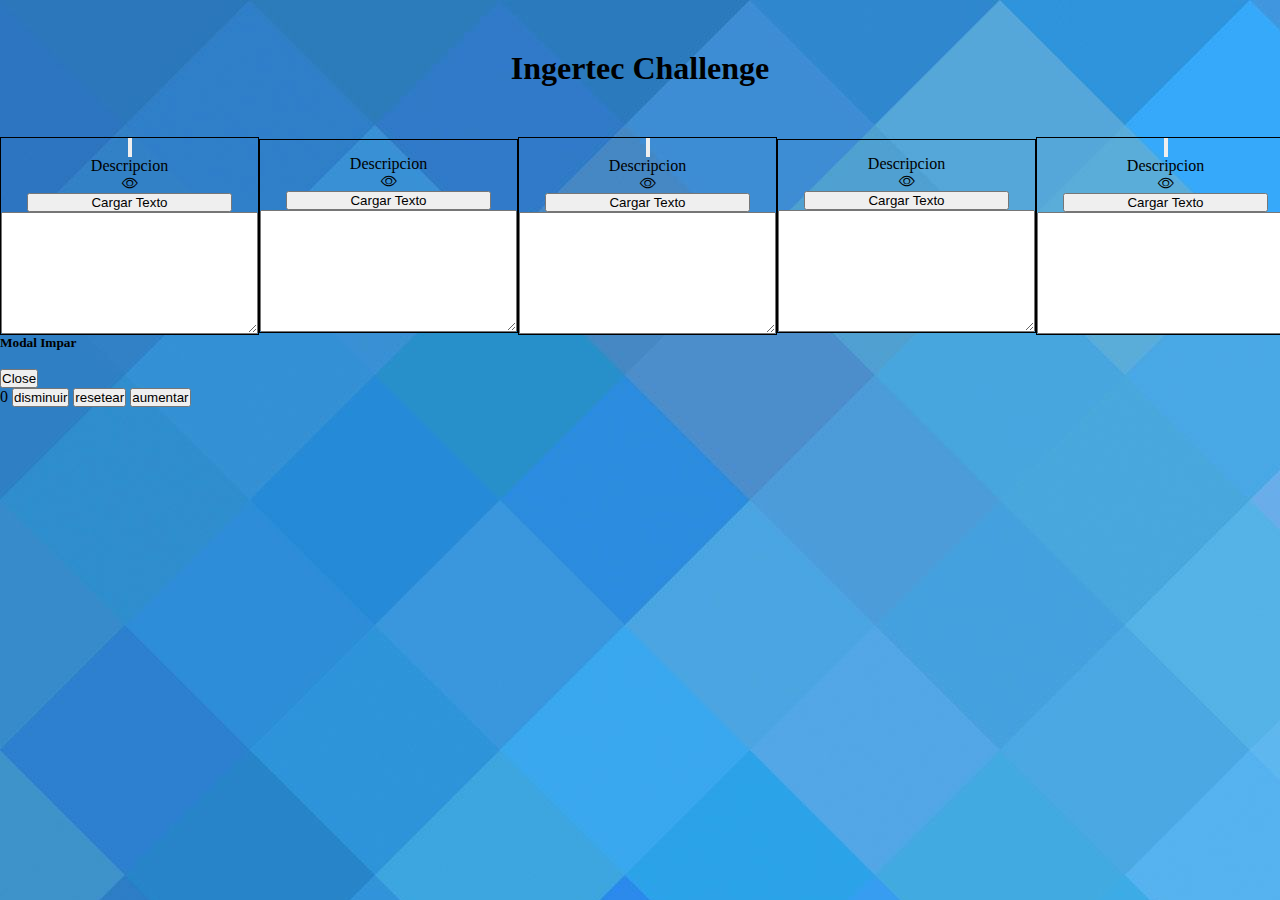
==== index.html @ 86f887ca "first commit" ====
<!DOCTYPE html>
<html lang="es">
<head>
    <meta charset="UTF-8">
    <meta http-equiv="X-UA-Compatible" content="IE=edge">
    <meta name="viewport" content="width=device-width, initial-scale=1.0">
    <title>Ingertec Challenge</title>
    <link href="https://cdn.jsdelivr.net/npm/bootstrap@5.0.2/dist/css/bootstrap.min.css" rel="stylesheet" integrity="sha384-EVSTQN3/azprG1Anm3QDgpJLIm9Nao0Yz1ztcQTwFspd3yD65VohhpuuCOmLASjC" crossorigin="anonymous">
    <link rel="stylesheet" href="https://cdn.jsdelivr.net/npm/bootstrap-icons@1.7.2/font/bootstrap-icons.css">
    <link rel="stylesheet" href="styles/styles.css">
</head>
<body>

    <h1>Ingertec Challenge</h1>
    
    <main>
        <section class="images">
          <div class="impar"> <button onclick="popUp()"><img src="https://picsum.photos/200" alt=""></button><p>Descripcion</p> <p><i class="bi bi-eye"></i></i></p> <button onclick="loadText()" class="btn-primary btn-cargar-texto">Cargar Texto</button> <textarea  class="json-text" name="Json" cols="30" rows="8"></textarea> </div>
          <div class="par"> <button type="button" class="btn btn-primary" data-toggle="modal" data-target="#exampleModal">
  <img src="https://picsum.photos/200" alt=""></button> <p>Descripcion</p> <p><i class="bi bi-eye"></i></i></p> <button onclick="loadText()" class="btn-primary btn-cargar-texto" >Cargar Texto</button> <textarea  class="json-text" name="Json" id="" cols="30" rows="8"></textarea> </div>
  <div class="impar"> <button onclick="popUp()"><img src="https://picsum.photos/200" alt=""></button><p>Descripcion</p> <p><i class="bi bi-eye"></i></i></p> <button class="btn-primary btn-cargar-texto">Cargar Texto</button> <textarea  class="json-text" name="Json" id="" cols="30" rows="8"></textarea> </div>
  <div class="par"> <button type="button" class="btn btn-primary" data-toggle="modal" data-target="#exampleModal">
  <img src="https://picsum.photos/200" alt=""></button> <p>Descripcion</p> <p><i class="bi bi-eye"></i></i></p> <button class="btn-primary btn-cargar-texto">Cargar Texto</button> <textarea  class="json-text" name="Json" id="" cols="30" rows="8"></textarea> </div>
  <div class="impar"> <button onclick="popUp()"><img src="https://picsum.photos/200" alt=""></button><p>Descripcion</p> <p><i class="bi bi-eye"></i></i></p> <button class="btn-primary btn-cargar-texto">Cargar Texto</button> <textarea class="json-text" name="Json" id="" cols="30" rows="8"></textarea> </div>
</section>



<!-- Modal -->
<div class="modal fade" id="exampleModal" tabindex="-1" role="dialog" aria-labelledby="exampleModalLabel" aria-hidden="true">
  <div class="modal-dialog" role="document">
    <div class="modal-content">
      <div class="modal-header">
        <h5 class="modal-title" id="exampleModalLabel">Modal Impar</h5>
      </div>
      <div class="modal-body">
        <img src="https://picsum.photos/800/400" alt="">
      </div>
      <div class="modal-footer">
        <button type="button" class="btn btn-secondary" data-dismiss="modal">Close</button>
      </div>
    </div>
  </div>
</div>

<span id="valor"> 0 </span>
<button class="boton disminuir">disminuir</button>
<button class="boton resetear">resetear</button>
<button class="boton aumentar">aumentar</button>



<script>
function popUp() {
  var myWindow = window.open("prueba.html", "", "width=800,height=400");
}
</script>

    </main>
    <script src="https://code.jquery.com/jquery-3.2.1.slim.min.js" integrity="sha384-KJ3o2DKtIkvYIK3UENzmM7KCkRr/rE9/Qpg6aAZGJwFDMVNA/GpGFF93hXpG5KkN" crossorigin="anonymous"></script>
    <script src="https://cdnjs.cloudflare.com/ajax/libs/popper.js/1.12.9/umd/popper.min.js" integrity="sha384-ApNbgh9B+Y1QKtv3Rn7W3mgPxhU9K/ScQsAP7hUibX39j7fakFPskvXusvfa0b4Q" crossorigin="anonymous"></script>
    <script src="https://maxcdn.bootstrapcdn.com/bootstrap/4.0.0/js/bootstrap.min.js" integrity="sha384-JZR6Spejh4U02d8jOt6vLEHfe/JQGiRRSQQxSfFWpi1MquVdAyjUar5+76PVCmYl" crossorigin="anonymous"></script>
    <script src="index.js"></script>
    <script src="cargar-texto.js"></script>
    <script src="contador.js"></script>


</body>
</html>
---- styles/styles.css ----
*{
    margin: 0;
    padding: 0;
}

body{
    background-image: url(../img/background.jpg);
}

h1{
    display: flex;
    justify-content: center;
    margin: 50px;

}


section.images{
    display: flex;
    justify-content: space-around;
    align-items: center;
    flex-direction: row;
}

div.impar, div.par{
    border: solid black 1px;
    display: flex;
    justify-content: center;
    flex-direction: column;
    align-items: center;

}

div.par button{
    width: 100%;
    padding: 0 !important;
    margin: 0 !important;
}

button.btn.btn-primary{
    width: 100%;
    padding: 0 !important;
    margin: 0 !important;
    background: none !important;
    border: none;
}


.btn-cargar-texto{
    width: 80% !important;
    margin-bottom: 0;
}


div.modal-body img{
width: 100%;
}

.prueba button{
    margin-bottom: 10px;
    width: 48%;
}

/* .container-popup{
} */

.img-popup {
    width: 100%;
    height: 100vh;
}

/* .button-popup{

} */

.botonera-popup{
    width: 100%;
    position: absolute;
    bottom: 0px;
    display: flex;
    justify-content: center;
}
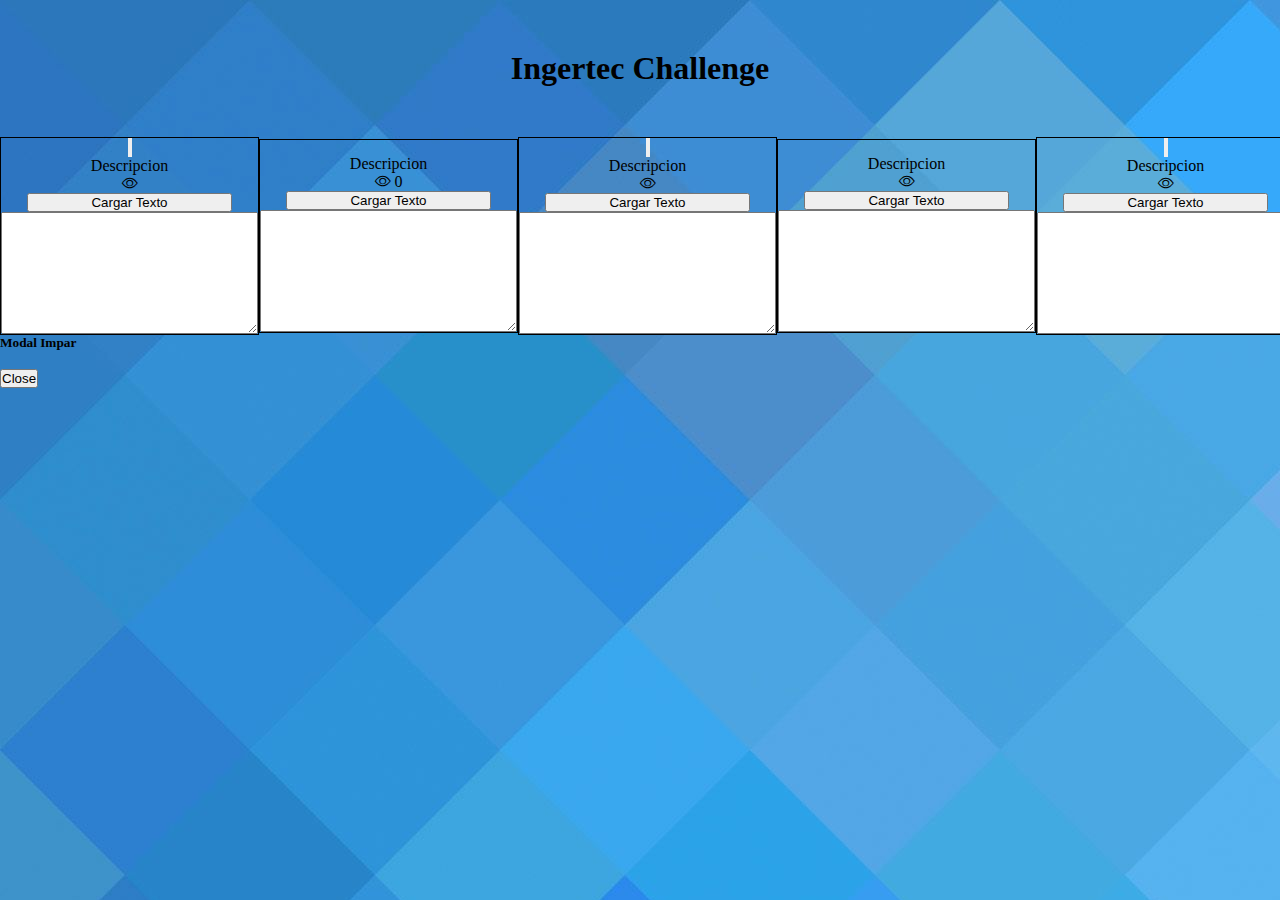
==== commit e293bc89: "agregado contador a par" ====
--- a/index.html
+++ b/index.html
@@ -16,8 +16,9 @@
     <main>
         <section class="images">
           <div class="impar"> <button onclick="popUp()"><img src="https://picsum.photos/200" alt=""></button><p>Descripcion</p> <p><i class="bi bi-eye"></i></i></p> <button onclick="loadText()" class="btn-primary btn-cargar-texto">Cargar Texto</button> <textarea  class="json-text" name="Json" cols="30" rows="8"></textarea> </div>
-          <div class="par"> <button type="button" class="btn btn-primary" data-toggle="modal" data-target="#exampleModal">
-  <img src="https://picsum.photos/200" alt=""></button> <p>Descripcion</p> <p><i class="bi bi-eye"></i></i></p> <button onclick="loadText()" class="btn-primary btn-cargar-texto" >Cargar Texto</button> <textarea  class="json-text" name="Json" id="" cols="30" rows="8"></textarea> </div>
+          <div class="par"> <button type="button" class="btn btn-primary boton aumentar" data-toggle="modal" data-target="#exampleModal">
+  <img src="https://picsum.photos/200" alt=""></button> <p>Descripcion</p> <p><i class="bi bi-eye"></i><span id="valor"> 0 </span>
+  </p> <button onclick="loadText()" class="btn-primary btn-cargar-texto" >Cargar Texto</button> <textarea  class="json-text" name="Json" id="" cols="30" rows="8"></textarea> </div>
   <div class="impar"> <button onclick="popUp()"><img src="https://picsum.photos/200" alt=""></button><p>Descripcion</p> <p><i class="bi bi-eye"></i></i></p> <button class="btn-primary btn-cargar-texto">Cargar Texto</button> <textarea  class="json-text" name="Json" id="" cols="30" rows="8"></textarea> </div>
   <div class="par"> <button type="button" class="btn btn-primary" data-toggle="modal" data-target="#exampleModal">
   <img src="https://picsum.photos/200" alt=""></button> <p>Descripcion</p> <p><i class="bi bi-eye"></i></i></p> <button class="btn-primary btn-cargar-texto">Cargar Texto</button> <textarea  class="json-text" name="Json" id="" cols="30" rows="8"></textarea> </div>
@@ -43,10 +44,10 @@
   </div>
 </div>
 
-<span id="valor"> 0 </span>
+<!-- <span id="valor"> 0 </span>
 <button class="boton disminuir">disminuir</button>
 <button class="boton resetear">resetear</button>
-<button class="boton aumentar">aumentar</button>
+<button class="boton aumentar">aumentar</button> -->
 
 
 
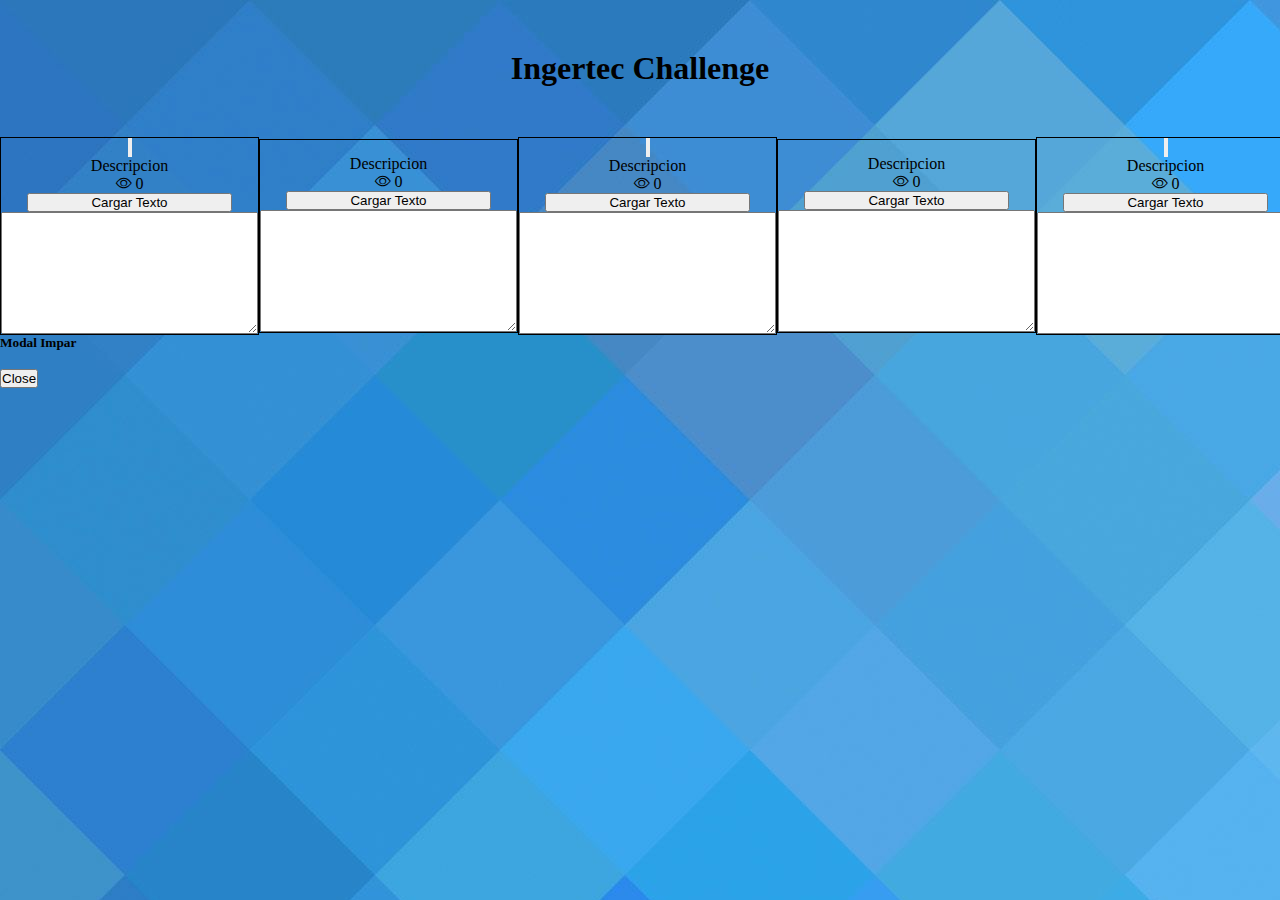
==== commit da740b7e: "agregado contador en imagenes pares e impares, falta separar interacciones" ====
--- a/index.html
+++ b/index.html
@@ -15,14 +15,15 @@
     
     <main>
         <section class="images">
-          <div class="impar"> <button onclick="popUp()"><img src="https://picsum.photos/200" alt=""></button><p>Descripcion</p> <p><i class="bi bi-eye"></i></i></p> <button onclick="loadText()" class="btn-primary btn-cargar-texto">Cargar Texto</button> <textarea  class="json-text" name="Json" cols="30" rows="8"></textarea> </div>
-          <div class="par"> <button type="button" class="btn btn-primary boton aumentar" data-toggle="modal" data-target="#exampleModal">
-  <img src="https://picsum.photos/200" alt=""></button> <p>Descripcion</p> <p><i class="bi bi-eye"></i><span id="valor"> 0 </span>
-  </p> <button onclick="loadText()" class="btn-primary btn-cargar-texto" >Cargar Texto</button> <textarea  class="json-text" name="Json" id="" cols="30" rows="8"></textarea> </div>
-  <div class="impar"> <button onclick="popUp()"><img src="https://picsum.photos/200" alt=""></button><p>Descripcion</p> <p><i class="bi bi-eye"></i></i></p> <button class="btn-primary btn-cargar-texto">Cargar Texto</button> <textarea  class="json-text" name="Json" id="" cols="30" rows="8"></textarea> </div>
-  <div class="par"> <button type="button" class="btn btn-primary" data-toggle="modal" data-target="#exampleModal">
-  <img src="https://picsum.photos/200" alt=""></button> <p>Descripcion</p> <p><i class="bi bi-eye"></i></i></p> <button class="btn-primary btn-cargar-texto">Cargar Texto</button> <textarea  class="json-text" name="Json" id="" cols="30" rows="8"></textarea> </div>
-  <div class="impar"> <button onclick="popUp()"><img src="https://picsum.photos/200" alt=""></button><p>Descripcion</p> <p><i class="bi bi-eye"></i></i></p> <button class="btn-primary btn-cargar-texto">Cargar Texto</button> <textarea class="json-text" name="Json" id="" cols="30" rows="8"></textarea> </div>
+          <div class="impar"> <button onclick="popUp()"><img src="https://picsum.photos/200" alt=""></button><p>Descripcion</p> <p><i class="bi bi-eye"></i><span id="valor"> 0 </span></p> <button onclick="loadText()" class="btn-primary btn-cargar-texto">Cargar Texto</button> <textarea  class="json-text" name="Json" cols="30" rows="8"></textarea> </div>
+          
+          <div class="par"> <button type="button" class="btn btn-primary boton aumentar" data-toggle="modal" data-target="#exampleModal"> <img src="https://picsum.photos/200" alt=""></button> <p>Descripcion</p> <p><i class="bi bi-eye"></i><span id="valor"> 0 </span> </p> <button onclick="loadText()" class="btn-primary btn-cargar-texto" >Cargar Texto</button> <textarea  class="json-text" name="Json" id="" cols="30" rows="8"></textarea> </div>
+  
+          <div class="impar"> <button onclick="popUp()"><img src="https://picsum.photos/200" alt=""></button><p>Descripcion</p> <p><i class="bi bi-eye"></i><span id="valor"> 0 </span></p> <button onclick="loadText()" class="btn-primary btn-cargar-texto">Cargar Texto</button> <textarea  class="json-text" name="Json" cols="30" rows="8"></textarea> </div>
+  
+          <div class="par"> <button type="button" class="btn btn-primary boton aumentar" data-toggle="modal" data-target="#exampleModal"> <img src="https://picsum.photos/200" alt=""></button> <p>Descripcion</p> <p><i class="bi bi-eye"></i><span id="valor"> 0 </span> </p> <button onclick="loadText()" class="btn-primary btn-cargar-texto" >Cargar Texto</button> <textarea  class="json-text" name="Json" id="" cols="30" rows="8"></textarea> </div>
+  
+          <div class="impar"> <button onclick="popUp()"><img src="https://picsum.photos/200" alt=""></button><p>Descripcion</p> <p><i class="bi bi-eye"></i><span id="valor"> 0 </span></p> <button onclick="loadText()" class="btn-primary btn-cargar-texto">Cargar Texto</button> <textarea  class="json-text" name="Json" cols="30" rows="8"></textarea> </div>
 </section>
 
 
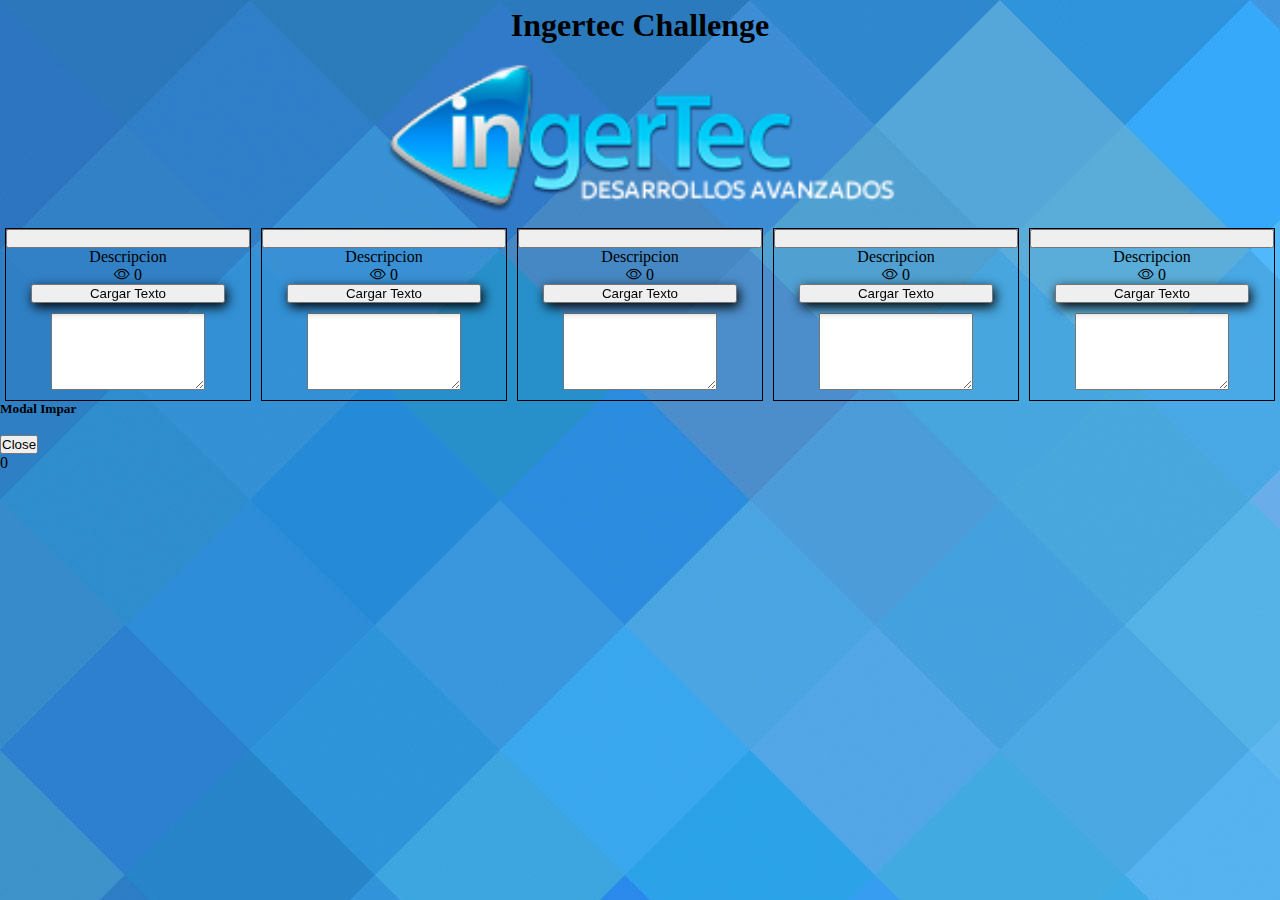
==== commit 8da7105d: "test" ====
--- a/index.html
+++ b/index.html
@@ -12,18 +12,19 @@
 <body>
 
     <h1>Ingertec Challenge</h1>
+    <div class="img-container">    <img class="logo-img" src="/logo.png" alt="logo-Ingertec"> </div>
     
     <main>
         <section class="images">
-          <div class="impar"> <button onclick="popUp()"><img src="https://picsum.photos/200" alt=""></button><p>Descripcion</p> <p><i class="bi bi-eye"></i><span id="valor"> 0 </span></p> <button onclick="loadText()" class="btn-primary btn-cargar-texto">Cargar Texto</button> <textarea  class="json-text" name="Json" cols="30" rows="8"></textarea> </div>
+          <div class="impar"> <button onclick="popUp()"><img src="https://picsum.photos/200" alt=""></button><p>Descripcion</p> <p><i class="bi bi-eye"></i><span id="valor-1"> 0 </span></p> <button onclick="loadText()" class="btn-success btn-cargar-texto btn-1">Cargar Texto</button> <textarea  class="json-text txt-1" name="Json" cols="17" rows="5"></textarea> </div>
           
-          <div class="par"> <button type="button" class="btn btn-primary boton aumentar" data-toggle="modal" data-target="#exampleModal"> <img src="https://picsum.photos/200" alt=""></button> <p>Descripcion</p> <p><i class="bi bi-eye"></i><span id="valor"> 0 </span> </p> <button onclick="loadText()" class="btn-primary btn-cargar-texto" >Cargar Texto</button> <textarea  class="json-text" name="Json" id="" cols="30" rows="8"></textarea> </div>
+          <div class="par"> <button type="button" class="btn btn-success boton-2 aumentar-2" data-toggle="modal" data-target="#exampleModal"> <img src="https://picsum.photos/200" alt=""></button> <p>Descripcion</p> <p><i class="bi bi-eye"></i><span id="valor-2"> 0 </span> </p> <button onclick="loadText()" class="btn-success btn-cargar-texto btn-2" >Cargar Texto</button> <textarea  class="json-text txt-2" name="Json" id="" cols="17" rows="5"></textarea> </div>
   
-          <div class="impar"> <button onclick="popUp()"><img src="https://picsum.photos/200" alt=""></button><p>Descripcion</p> <p><i class="bi bi-eye"></i><span id="valor"> 0 </span></p> <button onclick="loadText()" class="btn-primary btn-cargar-texto">Cargar Texto</button> <textarea  class="json-text" name="Json" cols="30" rows="8"></textarea> </div>
+          <div class="impar"> <button onclick="popUp()"><img src="https://picsum.photos/200" alt=""></button><p>Descripcion</p> <p><i class="bi bi-eye"></i><span id="valor-3"> 0 </span></p> <button onclick="loadText()" class="btn-success btn-cargar-texto btn-3">Cargar Texto</button> <textarea  class="json-text txt-3" name="Json" cols="17" rows="5"></textarea> </div>
   
-          <div class="par"> <button type="button" class="btn btn-primary boton aumentar" data-toggle="modal" data-target="#exampleModal"> <img src="https://picsum.photos/200" alt=""></button> <p>Descripcion</p> <p><i class="bi bi-eye"></i><span id="valor"> 0 </span> </p> <button onclick="loadText()" class="btn-primary btn-cargar-texto" >Cargar Texto</button> <textarea  class="json-text" name="Json" id="" cols="30" rows="8"></textarea> </div>
+          <div class="par"> <button type="button" class="btn btn-success boton-4 aumentar-4" data-toggle="modal" data-target="#exampleModal"> <img src="https://picsum.photos/200" alt=""></button> <p>Descripcion</p> <p><i class="bi bi-eye"></i><span id="valor-4"> 0 </span> </p> <button onclick="loadText()" class="btn-success btn-cargar-texto btn-4" >Cargar Texto</button> <textarea  class="json-text txt-4" name="Json" id="" cols="17" rows="5"></textarea> </div>
   
-          <div class="impar"> <button onclick="popUp()"><img src="https://picsum.photos/200" alt=""></button><p>Descripcion</p> <p><i class="bi bi-eye"></i><span id="valor"> 0 </span></p> <button onclick="loadText()" class="btn-primary btn-cargar-texto">Cargar Texto</button> <textarea  class="json-text" name="Json" cols="30" rows="8"></textarea> </div>
+          <div class="impar"> <button onclick="popUp()"><img src="https://picsum.photos/200" alt=""></button><p>Descripcion</p> <p><i class="bi bi-eye"></i><span id="valor-5"> 0 </span></p> <button onclick="loadText()" class="btn-success btn-cargar-texto btn-5">Cargar Texto</button> <textarea  class="json-text txt-5" name="Json" cols="17" rows="5"></textarea> </div>
 </section>
 
 
@@ -45,18 +46,12 @@
   </div>
 </div>
 
-<!-- <span id="valor"> 0 </span>
-<button class="boton disminuir">disminuir</button>
-<button class="boton resetear">resetear</button>
-<button class="boton aumentar">aumentar</button> -->
+
+
+<span id="valor-11"> 0 </span>
 
 
 
-<script>
-function popUp() {
-  var myWindow = window.open("prueba.html", "", "width=800,height=400");
-}
-</script>
 
     </main>
     <script src="https://code.jquery.com/jquery-3.2.1.slim.min.js" integrity="sha384-KJ3o2DKtIkvYIK3UENzmM7KCkRr/rE9/Qpg6aAZGJwFDMVNA/GpGFF93hXpG5KkN" crossorigin="anonymous"></script>
@@ -65,6 +60,9 @@
     <script src="index.js"></script>
     <script src="cargar-texto.js"></script>
     <script src="contador.js"></script>
+    <script src="popUp.js"></script>
+    <script src="contador-impar.js"></script>
+
 
 
 </body>
--- a/styles/styles.css
+++ b/styles/styles.css
@@ -10,17 +10,26 @@
 h1{
     display: flex;
     justify-content: center;
-    margin: 50px;
-
+    margin: 7px;
+    text-align: center;
 }
 
+.img-container{
+    display: flex;
+    justify-content: center;
+}
 
-section.images{
+.logo-img{
+    width: 100%;
+    margin: 10px 0px;
+}
+
+section.images {
     display: flex;
-    justify-content: space-around;
+    flex-direction: column;
     align-items: center;
-    flex-direction: row;
 }
+
 
 div.impar, div.par{
     border: solid black 1px;
@@ -28,13 +37,19 @@
     justify-content: center;
     flex-direction: column;
     align-items: center;
+    width: 90%;
 
 }
 
-div.par button{
+
+div.par button, div.impar button{
     width: 100%;
     padding: 0 !important;
     margin: 0 !important;
+}
+
+div.impar img, div.par img{
+    width: 100% ;
 }
 
 button.btn.btn-primary{
@@ -49,8 +64,12 @@
 .btn-cargar-texto{
     width: 80% !important;
     margin-bottom: 0;
+    filter: drop-shadow(2px 4px 6px black);
 }
 
+textarea.json-text{
+margin: 10px 0;
+}
 
 div.modal-body img{
 width: 100%;
@@ -79,4 +98,24 @@
     bottom: 0px;
     display: flex;
     justify-content: center;
+}
+
+@media (min-width: 768px){
+
+    section.images{
+        justify-content: space-around;
+        align-items: center;
+        flex-direction: row;
+    }
+
+
+    div.impar, div.par {
+        width: 19%;
+    }
+
+    .logo-img {
+        width: 40%;
+         }
+
+
 }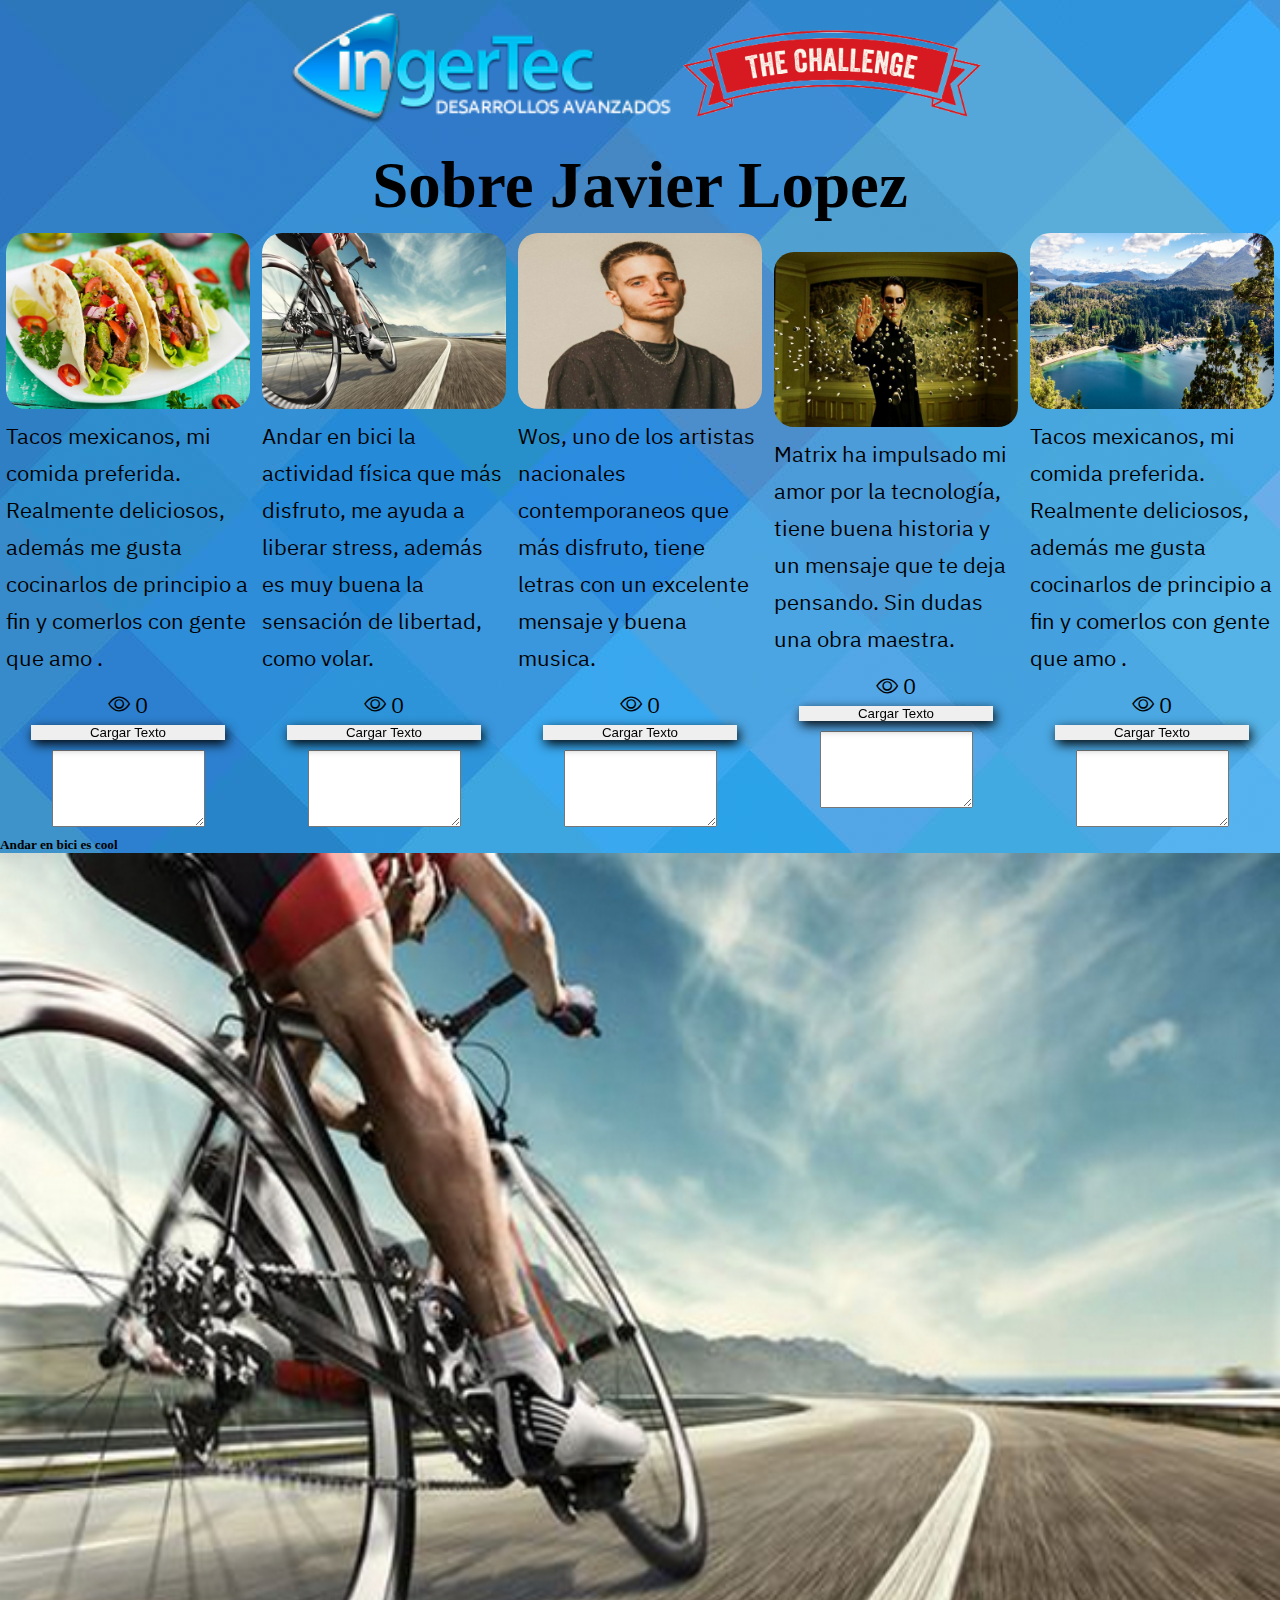
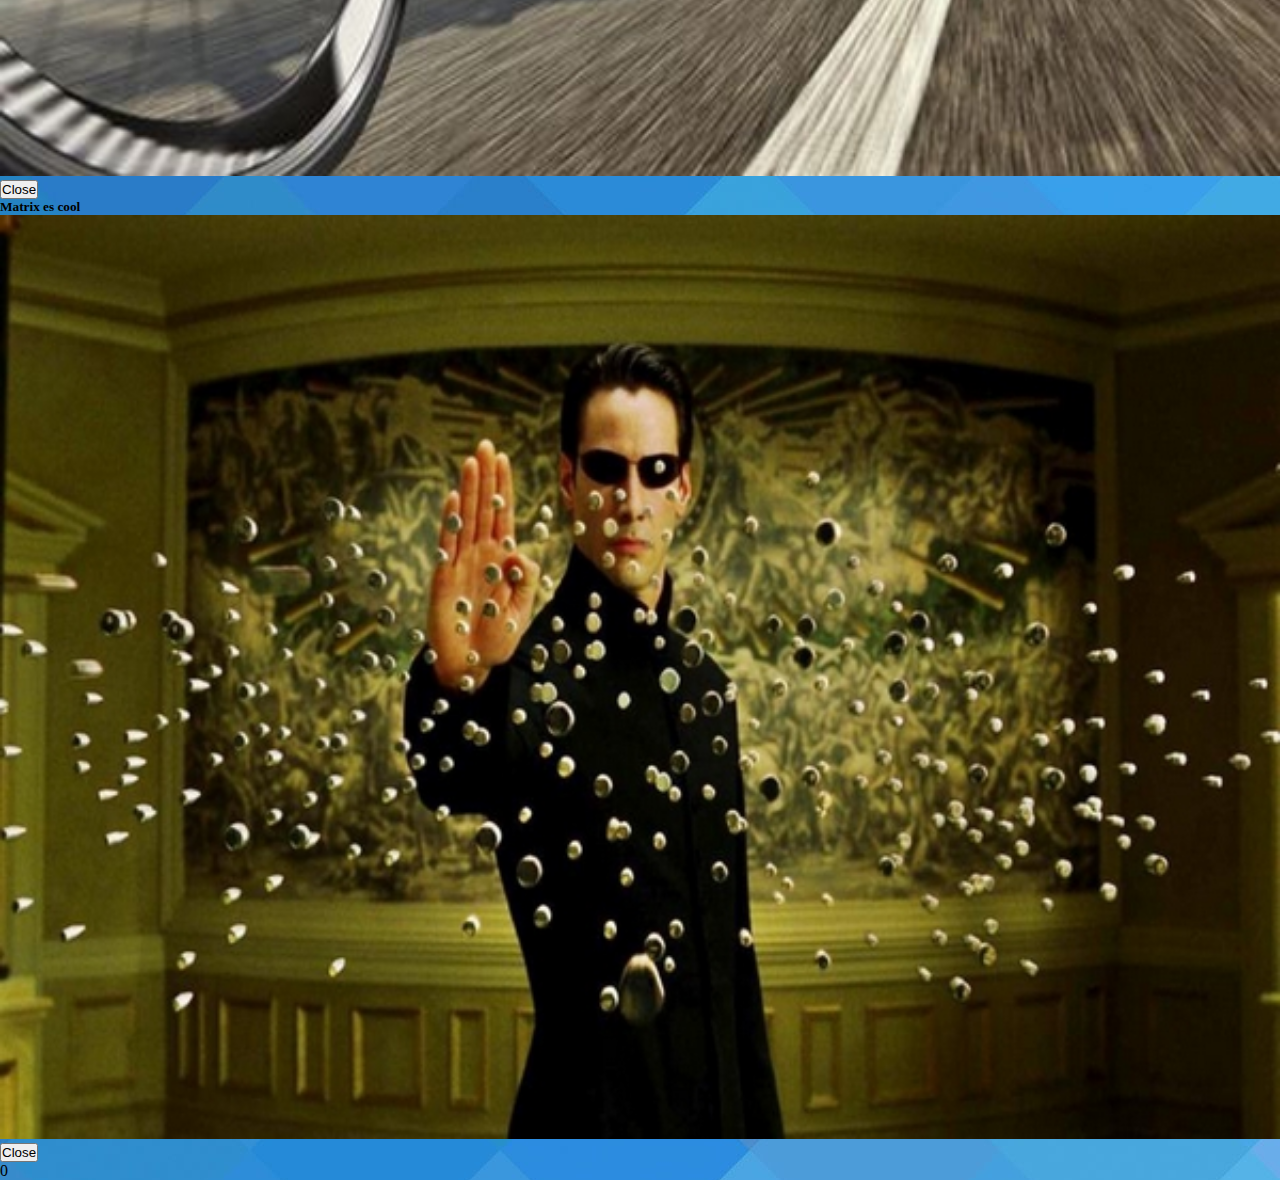
==== commit 444d729b: "trabajando en front end de imagenes, agregado hover, quitados borders" ====
--- a/index.html
+++ b/index.html
@@ -8,36 +8,54 @@
     <link href="https://cdn.jsdelivr.net/npm/bootstrap@5.0.2/dist/css/bootstrap.min.css" rel="stylesheet" integrity="sha384-EVSTQN3/azprG1Anm3QDgpJLIm9Nao0Yz1ztcQTwFspd3yD65VohhpuuCOmLASjC" crossorigin="anonymous">
     <link rel="stylesheet" href="https://cdn.jsdelivr.net/npm/bootstrap-icons@1.7.2/font/bootstrap-icons.css">
     <link rel="stylesheet" href="styles/styles.css">
-</head>
+    <link rel="preconnect" href="https://fonts.googleapis.com">
+    <link rel="preconnect" href="https://fonts.gstatic.com" crossorigin>
+    <link href="https://fonts.googleapis.com/css2?family=Caveat:wght@500&family=IBM+Plex+Sans+Thai+Looped&family=Montserrat:wght@700&display=swap" rel="stylesheet">
+  </head>
 <body>
 
-    <h1>Ingertec Challenge</h1>
-    <div class="img-container">    <img class="logo-img" src="/logo.png" alt="logo-Ingertec"> </div>
-    
+    <div class="img-container">    <img class="logo-img image" src="logo.png" alt="logo-Ingertec"> <img src="challenge-png.png" class="challenge-png" alt="challenge"> </div>
+    <h1>Sobre Javier Lopez</h1>
     <main>
         <section class="images">
-          <div class="impar"> <button onclick="popUp()"><img src="https://picsum.photos/200" alt=""></button><p>Descripcion</p> <p><i class="bi bi-eye"></i><span id="valor-1"> 0 </span></p> <button onclick="loadText()" class="btn-success btn-cargar-texto btn-1">Cargar Texto</button> <textarea  class="json-text txt-1" name="Json" cols="17" rows="5"></textarea> </div>
+          <div class="impar"> <button class="btn-impar" onclick="popUp()"><div class="container"> <img src="img/tacos.jpg" class="image"> <div class="middle"> <div class="text">Impar</div> </div> </div>  </button><p>Tacos mexicanos, mi comida preferida. Realmente deliciosos, además me gusta cocinarlos de principio a fin y comerlos con gente que amo  .</p> <p><i class="bi bi-eye"></i><span id="valor-1"> 0 </span></p> <button onclick="loadText()" class="btn-success btn-cargar-texto btn-1">Cargar Texto</button> <textarea  class="json-text txt-1" name="Json" cols="17" rows="5"></textarea> </div>
           
-          <div class="par"> <button type="button" class="btn btn-success boton-2 aumentar-2" data-toggle="modal" data-target="#exampleModal"> <img src="https://picsum.photos/200" alt=""></button> <p>Descripcion</p> <p><i class="bi bi-eye"></i><span id="valor-2"> 0 </span> </p> <button onclick="loadText()" class="btn-success btn-cargar-texto btn-2" >Cargar Texto</button> <textarea  class="json-text txt-2" name="Json" id="" cols="17" rows="5"></textarea> </div>
+          <div class="par"> <button type="button" class="btn-par btn boton-2 aumentar-2" data-toggle="modal" data-target="#exampleModal"> <div class="container"> <img src="img/bici.jpg" class="image"> <div class="middle"> <div class="text">Par</div> </div> </div></button> <p>Andar en bici la actividad física que más disfruto, me ayuda a liberar stress, además es muy buena la sensación de libertad, como volar.</p> <p><i class="bi bi-eye"></i><span id="valor-2"> 0 </span> </p> <button onclick="loadText()" class="btn-success btn-cargar-texto btn-2" >Cargar Texto</button> <textarea  class="json-text txt-2" name="Json" id="" cols="17" rows="5"></textarea> </div>
   
-          <div class="impar"> <button onclick="popUp()"><img src="https://picsum.photos/200" alt=""></button><p>Descripcion</p> <p><i class="bi bi-eye"></i><span id="valor-3"> 0 </span></p> <button onclick="loadText()" class="btn-success btn-cargar-texto btn-3">Cargar Texto</button> <textarea  class="json-text txt-3" name="Json" cols="17" rows="5"></textarea> </div>
+          <div class="impar"> <button class="btn-impar" onclick="popUp3()"><div class="container"> <img src="img/wos.jpg" class="image"> <div class="middle"> <div class="text">Impar</div> </div> </div></button><p>Wos, uno de los artistas nacionales contemporaneos que más disfruto, tiene letras con un excelente mensaje y buena musica.</p> <p><i class="bi bi-eye"></i><span id="valor-3"> 0 </span></p> <button onclick="loadText()" class="btn-success btn-cargar-texto btn-3">Cargar Texto</button> <textarea  class="json-text txt-3" name="Json" cols="17" rows="5"></textarea> </div>
   
-          <div class="par"> <button type="button" class="btn btn-success boton-4 aumentar-4" data-toggle="modal" data-target="#exampleModal"> <img src="https://picsum.photos/200" alt=""></button> <p>Descripcion</p> <p><i class="bi bi-eye"></i><span id="valor-4"> 0 </span> </p> <button onclick="loadText()" class="btn-success btn-cargar-texto btn-4" >Cargar Texto</button> <textarea  class="json-text txt-4" name="Json" id="" cols="17" rows="5"></textarea> </div>
+          <div class="par"> <button type="button" class="btn-par btn boton-4 aumentar-4" data-toggle="modal" data-target="#exampleModal2"> <div class="container"> <img src="img/matrix.jpg" class="image"> <div class="middle"> <div class="text">Par</div> </div> </div> </button> <p>Matrix ha impulsado mi amor por la tecnología, tiene buena historia y un mensaje que te deja pensando. Sin dudas una obra maestra.</p> <p><i class="bi bi-eye"></i><span id="valor-4"> 0 </span> </p> <button onclick="loadText()" class="btn-success btn-cargar-texto btn-4" >Cargar Texto</button> <textarea  class="json-text txt-4" name="Json" id="" cols="17" rows="5"></textarea> </div>
   
-          <div class="impar"> <button onclick="popUp()"><img src="https://picsum.photos/200" alt=""></button><p>Descripcion</p> <p><i class="bi bi-eye"></i><span id="valor-5"> 0 </span></p> <button onclick="loadText()" class="btn-success btn-cargar-texto btn-5">Cargar Texto</button> <textarea  class="json-text txt-5" name="Json" cols="17" rows="5"></textarea> </div>
-</section>
+          <div class="impar"> <button class="btn-impar" onclick="popUp5()">  <div class="container"> <img src="img/villa-angostura.jpg" class="image"> <div class="middle"> <div class="text">Impar</div> </div> </div>  </button>  <p>Tacos mexicanos, mi comida preferida. Realmente deliciosos, además me gusta cocinarlos de principio a fin y comerlos con gente que amo  .</p> <p><i class="bi bi-eye"></i><span id="valor-1"> 0 </span></p> <button onclick="loadText()" class="btn-success btn-cargar-texto btn-1">Cargar Texto</button> <textarea  class="json-text txt-1" name="Json" cols="17" rows="5"></textarea> </div>
+        </section>
 
 
-
-<!-- Modal -->
+<!-- Modal 2 -->
 <div class="modal fade" id="exampleModal" tabindex="-1" role="dialog" aria-labelledby="exampleModalLabel" aria-hidden="true">
   <div class="modal-dialog" role="document">
     <div class="modal-content">
       <div class="modal-header">
-        <h5 class="modal-title" id="exampleModalLabel">Modal Impar</h5>
+        <h5 class="modal-title" id="exampleModalLabel">Andar en bici es cool</h5>
       </div>
       <div class="modal-body">
-        <img src="https://picsum.photos/800/400" alt="">
+        <img src="img/bici.jpg">
+      </div>
+      <div class="modal-footer">
+        <button type="button" class="btn btn-secondary" data-dismiss="modal">Close</button>
+      </div>
+    </div>
+  </div>
+</div>
+
+<!-- Modal 4 -->
+<div class="modal fade" id="exampleModal2" tabindex="-1" role="dialog" aria-labelledby="exampleModalLabel" aria-hidden="true">
+  <div class="modal-dialog" role="document">
+    <div class="modal-content">
+      <div class="modal-header">
+        <h5 class="modal-title" id="exampleModalLabel">Matrix es cool</h5>
+      </div>
+      <div class="modal-body">
+        <img src="img/matrix.jpg">
       </div>
       <div class="modal-footer">
         <button type="button" class="btn btn-secondary" data-dismiss="modal">Close</button>
--- a/styles/styles.css
+++ b/styles/styles.css
@@ -2,6 +2,7 @@
     margin: 0;
     padding: 0;
 }
+
 
 body{
     background-image: url(../img/background.jpg);
@@ -10,18 +11,26 @@
 h1{
     display: flex;
     justify-content: center;
-    margin: 7px;
+    margin: 10px 0;
     text-align: center;
+    font-family: 'Quintessential', cursive;
+    font-size:  65px;
 }
 
 .img-container{
     display: flex;
     justify-content: center;
+    flex-direction: row;
+    align-items: center;
 }
 
 .logo-img{
     width: 100%;
     margin: 10px 0px;
+}
+
+.challenge-png{
+    width: 25%;
 }
 
 section.images {
@@ -32,13 +41,22 @@
 
 
 div.impar, div.par{
-    border: solid black 1px;
+    border: none;
     display: flex;
     justify-content: center;
     flex-direction: column;
     align-items: center;
     width: 90%;
+}
 
+div.impar p, div.par p{
+    margin-top: 10px;
+    font-family: 'IBM Plex Sans Thai Looped', sans-serif;
+        font-size: 22px;
+}
+
+.btn-impar , .btn-par{
+    background: none ;
 }
 
 
@@ -46,10 +64,13 @@
     width: 100%;
     padding: 0 !important;
     margin: 0 !important;
+    border: none;
 }
 
 div.impar img, div.par img{
-    width: 100% ;
+    width: 100%;
+    border-radius: 20px;
+    background: none;
 }
 
 button.btn.btn-primary{
@@ -100,6 +121,45 @@
     justify-content: center;
 }
 
+/* box effect */
+
+.container {
+    position: relative;
+  }
+  
+  .image {
+    opacity: 1;
+    display: block;
+    transition: .5s ease;
+    backface-visibility: hidden;
+  }
+  
+  .middle {
+    transition: .5s ease;
+    opacity: 0;
+    position: absolute;
+    top: 50%;
+    left: 50%;
+    transform: translate(-50%, -50%);
+    -ms-transform: translate(-50%, -50%);
+    text-align: center;
+  }
+  
+  .container:hover .image {
+    opacity: 0.3;
+  }
+  
+  .container:hover .middle {
+    opacity: 1;
+  }
+  
+  .text {
+    background-color: #04AA6D;
+    color: white;
+    font-size: 16px;
+    padding: 16px 32px;
+  }
+
 @media (min-width: 768px){
 
     section.images{
@@ -114,8 +174,8 @@
     }
 
     .logo-img {
-        width: 40%;
-         }
+        width: 30%;
+             }
 
 
 }